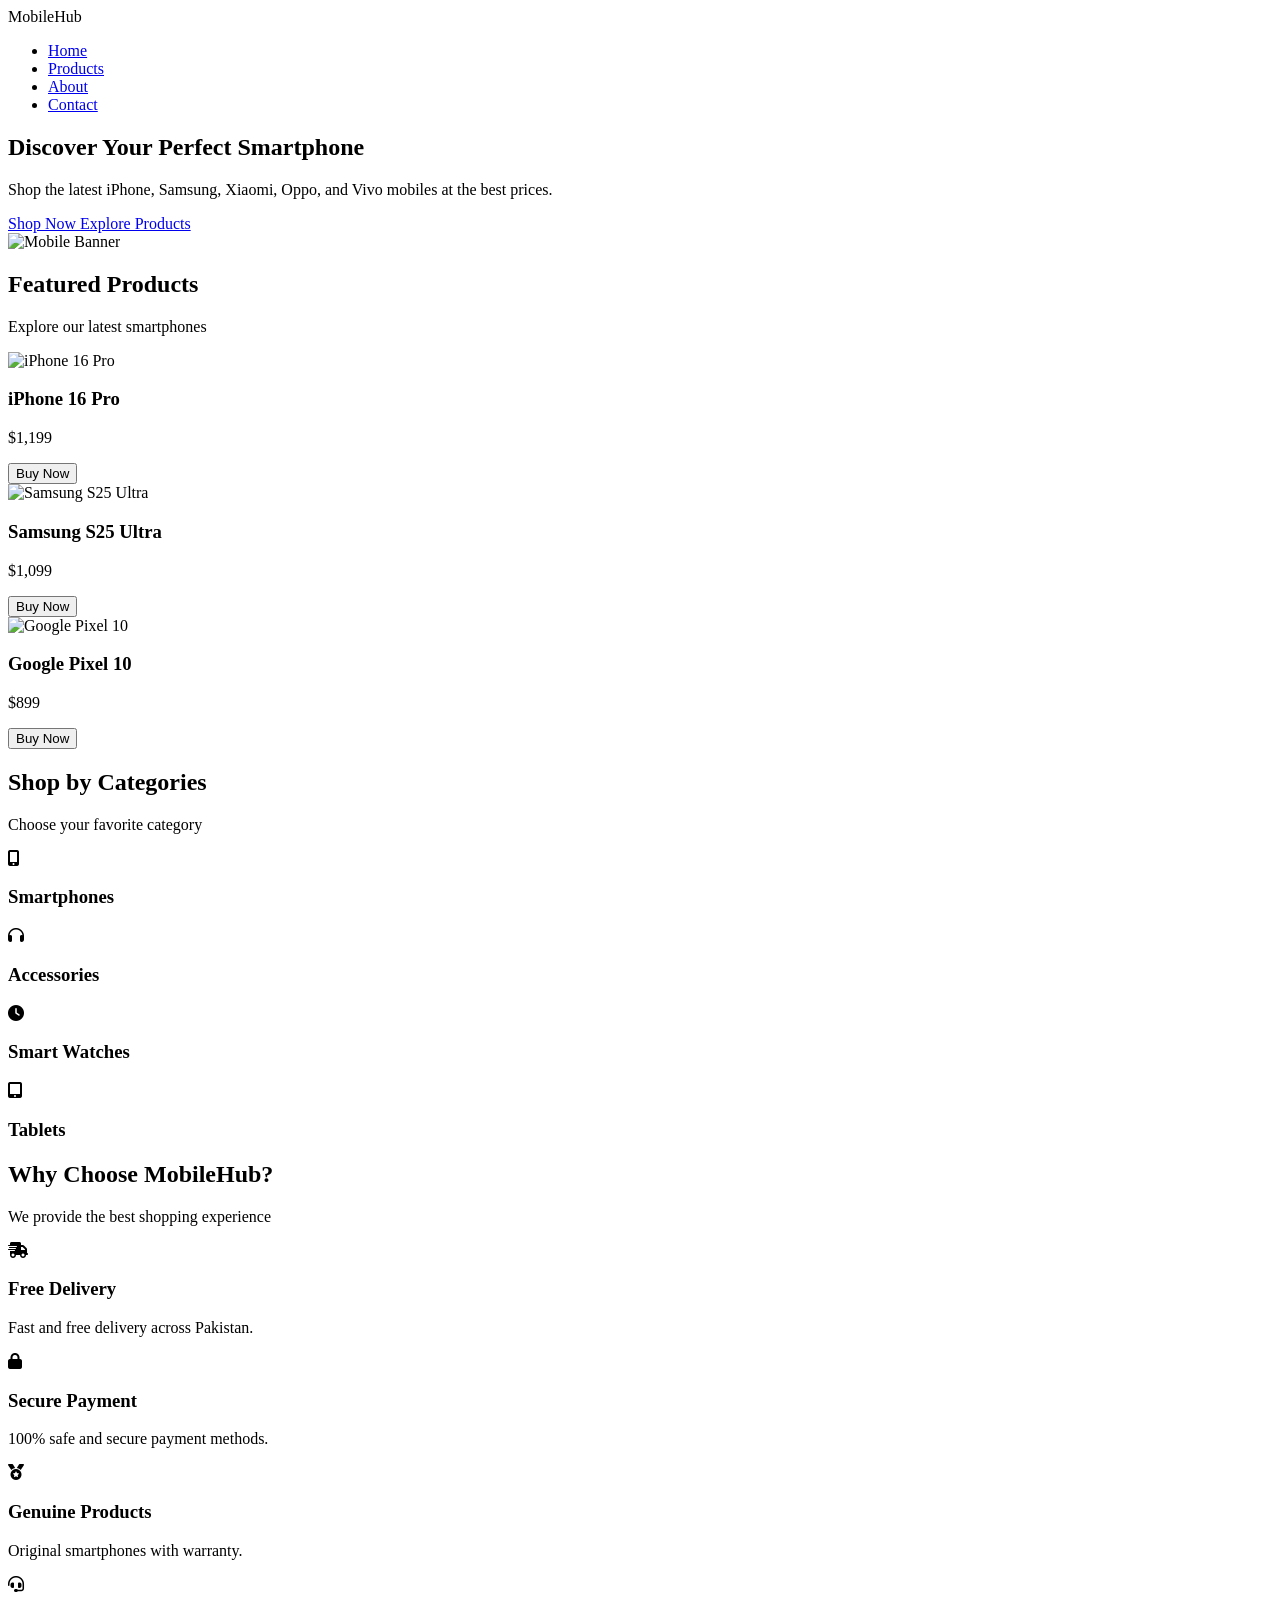
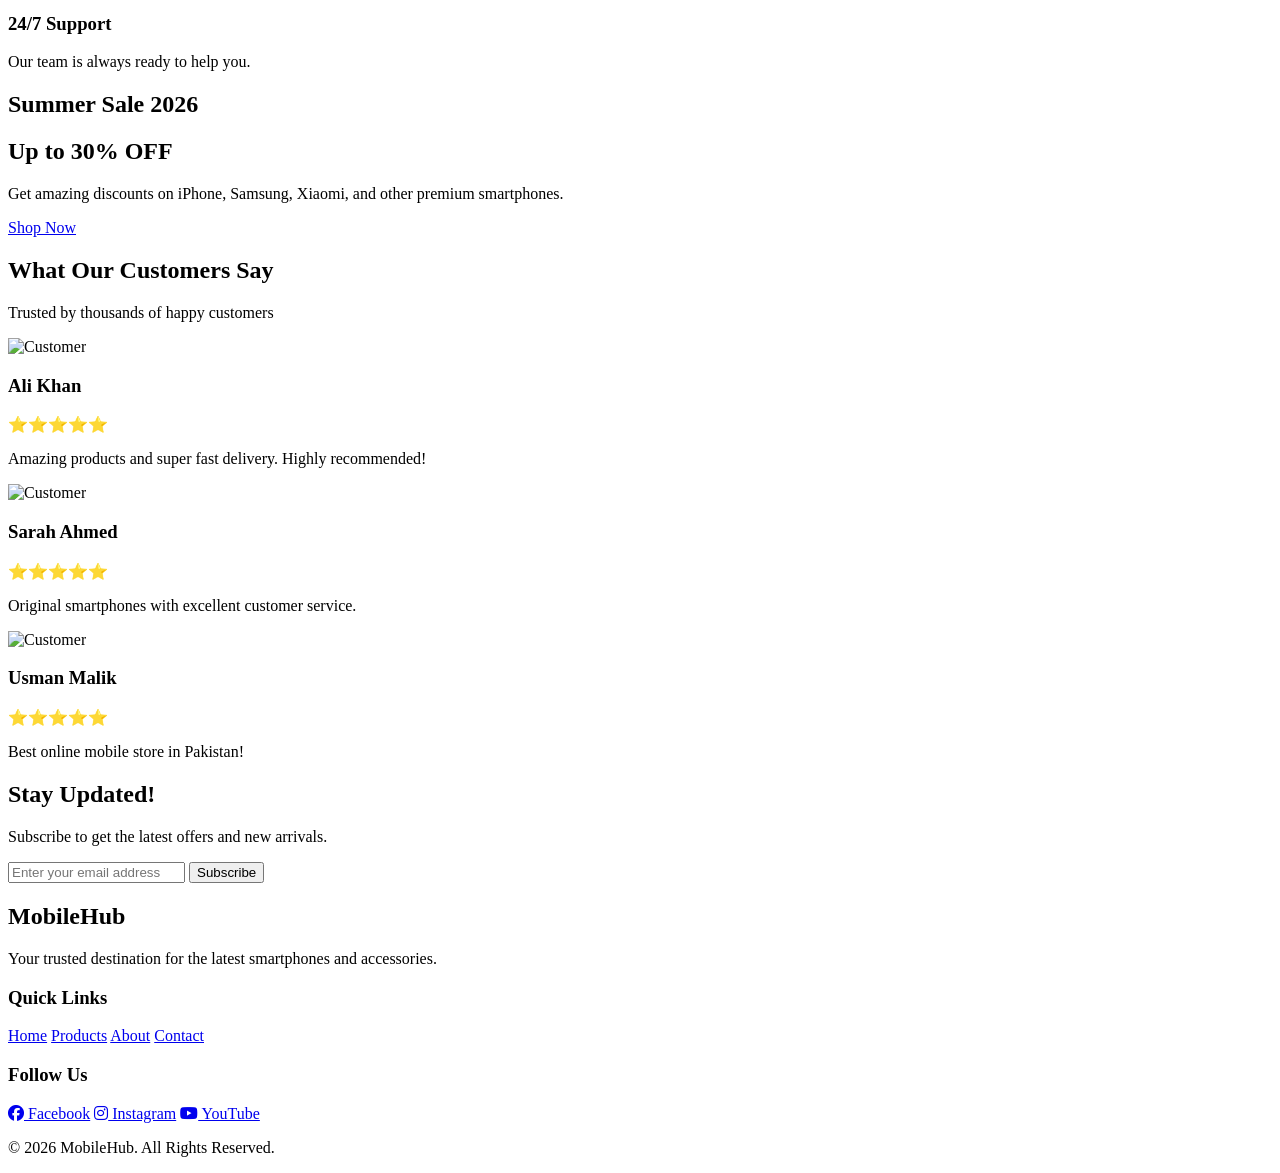
==== index.html @ 8aa6b55c "index index" ====
<!DOCTYPE html>
<html lang="en">

    <head>
        <meta charset="UTF-8">
        <meta name="viewport" content="width=device-width, initial-scale=1.0">
        <title>MobileHub</title>

        <link rel="stylesheet" href="style.css">

        <link rel="stylesheet"
            href="https://cdnjs.cloudflare.com/ajax/libs/font-awesome/6.7.2/css/all.min.css">
    </head>

    <body>

        <!-- Navbar -->
        <header>

            <nav class="navbar">

                <div class="logo">
                    MobileHub
                </div>

                <ul class="nav-links">

                    <li><a href="index.html">Home</a></li>
                    <li><a href="products.html">Products</a></li>
                    <li><a href="about.html">About</a></li>
                    <li><a href="contact.html">Contact</a></li>

                </ul>

            </nav>

        </header>

        <!-- ================= HERO SECTION ================= -->

        <section class="hero">

            <div class="hero-content">

                <h1>
                    Discover Your Perfect Smartphone
                </h1>

                <p>
                    Shop the latest iPhone, Samsung, Xiaomi, Oppo,
                    and Vivo mobiles at the best prices.
                </p>

                <div class="hero-buttons">

                    <a href="products.html" class="btn">
                        Shop Now
                    </a>

                    <a href="#featured" class="btn-outline">
                        Explore Products
                    </a>

                </div>

            </div>

            <div class="hero-image">

                <img src="mobile.jpeg"
                    alt="Mobile Banner">

            </div>

        </section>

        <!-- ================= FEATURED PRODUCTS ================= -->

        <section id="featured" class="featured-products">

            <div class="section-title">
                <h2>Featured Products</h2>
                <p>Explore our latest smartphones</p>
            </div>

            <div class="product-container">

                <!-- Product 1 -->
                <div class="product-card">

                    <img src="iphon.jpeg" alt="iPhone 16 Pro">

                    <h3>iPhone 16 Pro</h3>

                    <p class="price">$1,199</p>

                    <button class="buy-btn">
                        Buy Now
                    </button>

                </div>

                <!-- Product 2 -->
                <div class="product-card">

                    <img src="sam.jpeg" alt="Samsung S25 Ultra">

                    <h3>Samsung S25 Ultra</h3>

                    <p class="price">$1,099</p>

                    <button class="buy-btn">
                        Buy Now
                    </button>

                </div>

                <!-- Product 3 -->
                <div class="product-card">

                    <img src="googl.jpeg" alt="Google Pixel 10">

                    <h3>Google Pixel 10</h3>

                    <p class="price">$899</p>

                    <button class="buy-btn">
                        Buy Now
                    </button>

                </div>

            </div>

        </section>
        <!-- ================= CATEGORIES ================= -->

        <section class="categories">

            <div class="section-title">
                <h2>Shop by Categories</h2>
                <p>Choose your favorite category</p>
            </div>

            <div class="category-container">

                <div class="category-card">
                    <i class="fas fa-mobile-alt"></i>
                    <h3>Smartphones</h3>
                </div>

                <div class="category-card">
                    <i class="fas fa-headphones"></i>
                    <h3>Accessories</h3>
                </div>

                <div class="category-card">
                    <i class="fas fa-clock"></i>
                    <h3>Smart Watches</h3>
                </div>

                <div class="category-card">
                    <i class="fas fa-tablet-alt"></i>
                    <h3>Tablets</h3>
                </div>

            </div>

        </section>

        <!-- ================= WHY CHOOSE US ================= -->

        <section class="why-us">

            <div class="section-title">
                <h2>Why Choose MobileHub?</h2>
                <p>We provide the best shopping experience</p>
            </div>

            <div class="why-container">

                <div class="why-card">
                    <i class="fas fa-shipping-fast"></i>
                    <h3>Free Delivery</h3>
                    <p>Fast and free delivery across Pakistan.</p>
                </div>

                <div class="why-card">
                    <i class="fas fa-lock"></i>
                    <h3>Secure Payment</h3>
                    <p>100% safe and secure payment methods.</p>
                </div>

                <div class="why-card">
                    <i class="fas fa-medal"></i>
                    <h3>Genuine Products</h3>
                    <p>Original smartphones with warranty.</p>
                </div>

                <div class="why-card">
                    <i class="fas fa-headset"></i>
                    <h3>24/7 Support</h3>
                    <p>Our team is always ready to help you.</p>
                </div>

            </div>

        </section>
        <!-- ================= SPECIAL OFFER ================= -->

        <section class="offer">

            <div class="offer-content">

                <h2>Summer Sale 2026</h2>

                <h1>Up to 30% OFF</h1>

                <p>
                    Get amazing discounts on iPhone, Samsung,
                    Xiaomi, and other premium smartphones.
                </p>

                <a href="products.html" class="offer-btn">
                    Shop Now
                </a>

            </div>

        </section>
        <!-- ================= CUSTOMER REVIEWS ================= -->

        <section class="reviews">

            <div class="section-title">
                <h2>What Our Customers Say</h2>
                <p>Trusted by thousands of happy customers</p>
            </div>

            <div class="review-container">

                <div class="review-card">

                    <img src="images/user1.jpg" alt="Customer">

                    <h3>Ali Khan</h3>

                    <div class="stars">
                        ⭐⭐⭐⭐⭐
                    </div>

                    <p>
                        Amazing products and super fast delivery.
                        Highly recommended!
                    </p>

                </div>

                <div class="review-card">

                    <img src="images/user2.jpg" alt="Customer">

                    <h3>Sarah Ahmed</h3>

                    <div class="stars">
                        ⭐⭐⭐⭐⭐
                    </div>

                    <p>
                        Original smartphones with excellent customer service.
                    </p>

                </div>

                <div class="review-card">

                    <img src="images/user3.jpg" alt="Customer">

                    <h3>Usman Malik</h3>

                    <div class="stars">
                        ⭐⭐⭐⭐⭐
                    </div>

                    <p>
                        Best online mobile store in Pakistan!
                    </p>

                </div>

            </div>

        </section>

        <!-- ================= NEWSLETTER ================= -->

        <section class="newsletter">

            <h2>Stay Updated!</h2>

            <p>
                Subscribe to get the latest offers and new arrivals.
            </p>

            <div class="newsletter-box">

                <input
                    type="email"
                    placeholder="Enter your email address">

                <button>
                    Subscribe
                </button>

            </div>

        </section>

        <!-- ================= FOOTER ================= -->

        <footer class="footer">

            <div class="footer-container">

                <div class="footer-box">

                    <h2>MobileHub</h2>

                    <p>
                        Your trusted destination for the latest
                        smartphones and accessories.
                    </p>

                </div>

                <div class="footer-box">

                    <h3>Quick Links</h3>

                    <a href="#">Home</a>
                    <a href="#">Products</a>
                    <a href="#">About</a>
                    <a href="#">Contact</a>

                </div>

                <div class="footer-box">

                    <h3>Follow Us</h3>

                    <a href="#"><i class="fab fa-facebook"></i> Facebook</a>

                    <a href="#"><i class="fab fa-instagram"></i> Instagram</a>

                    <a href="#"><i class="fab fa-youtube"></i> YouTube</a>

                </div>

            </div>

            <div class="footer-bottom">

                <p>
                    © 2026 MobileHub. All Rights Reserved.
                </p>

            </div>

        </footer>
        <!-- Footer -->
      

    </body>
</html>
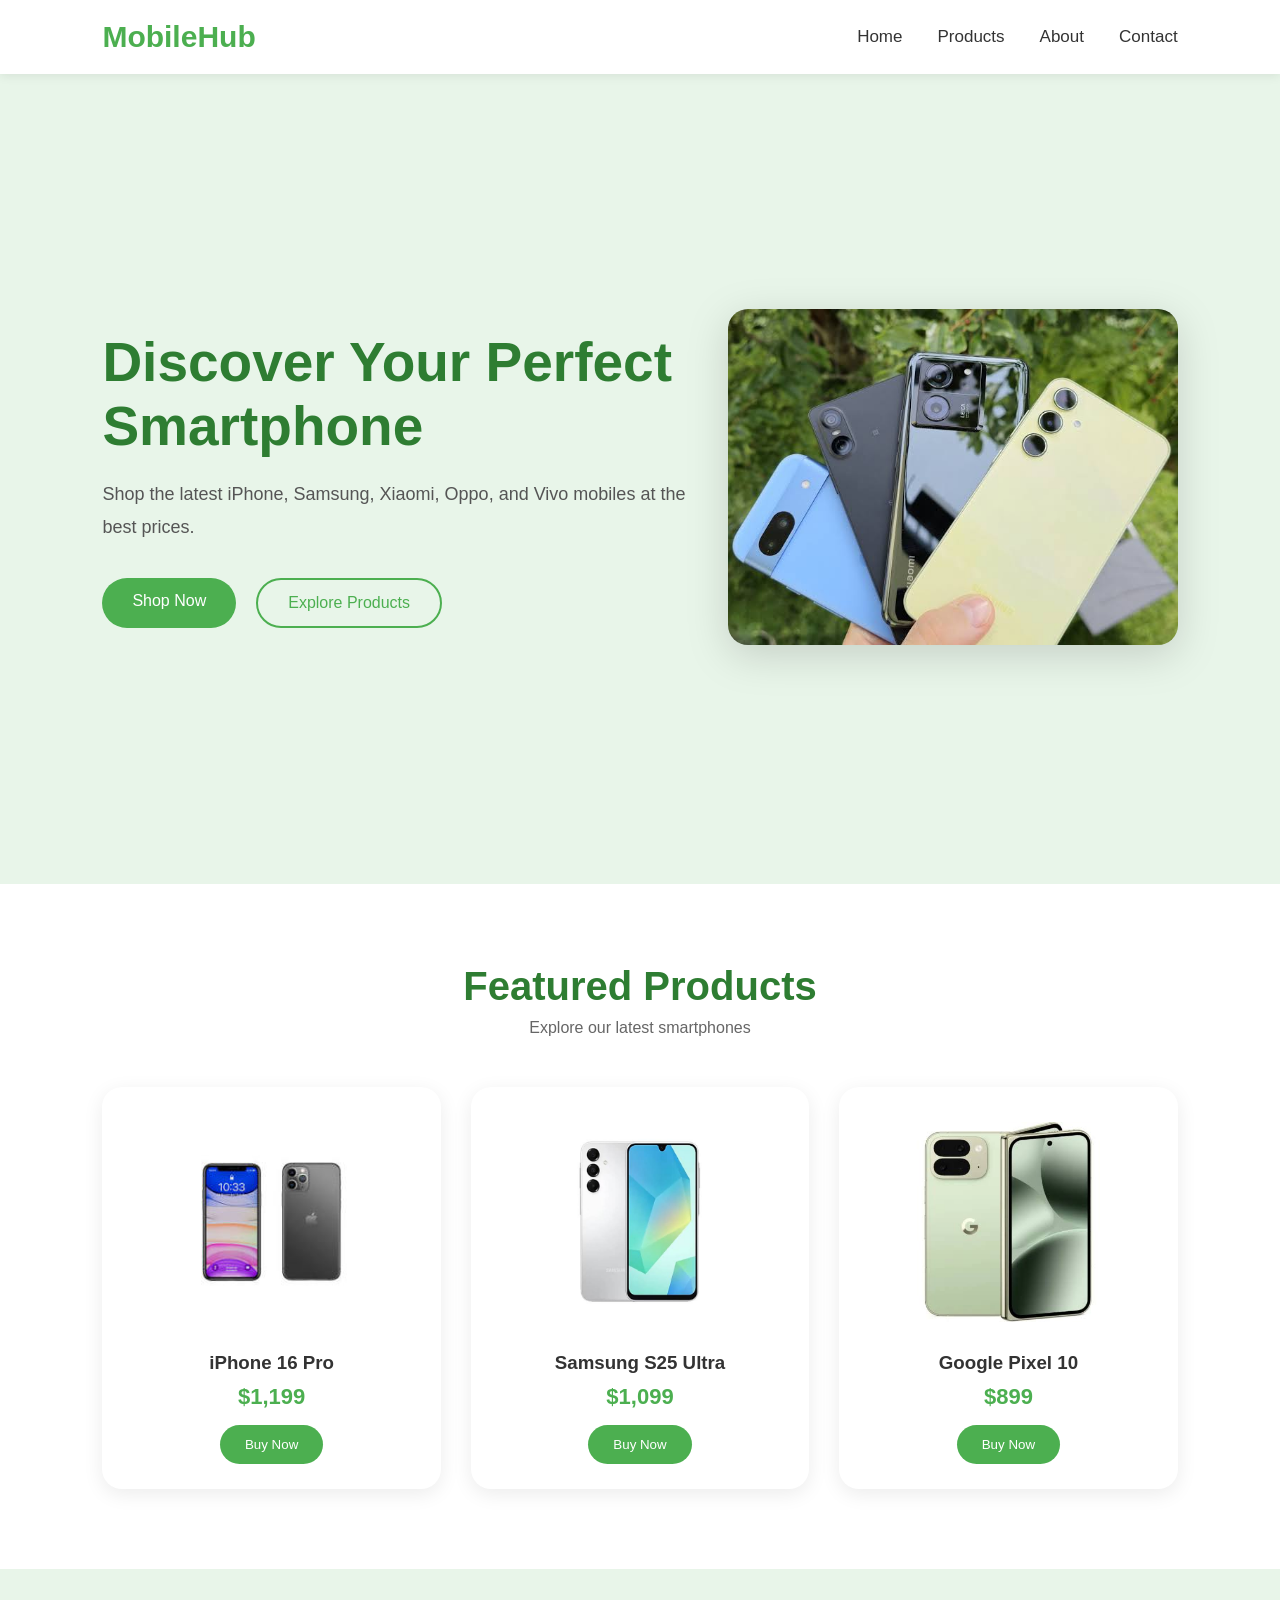
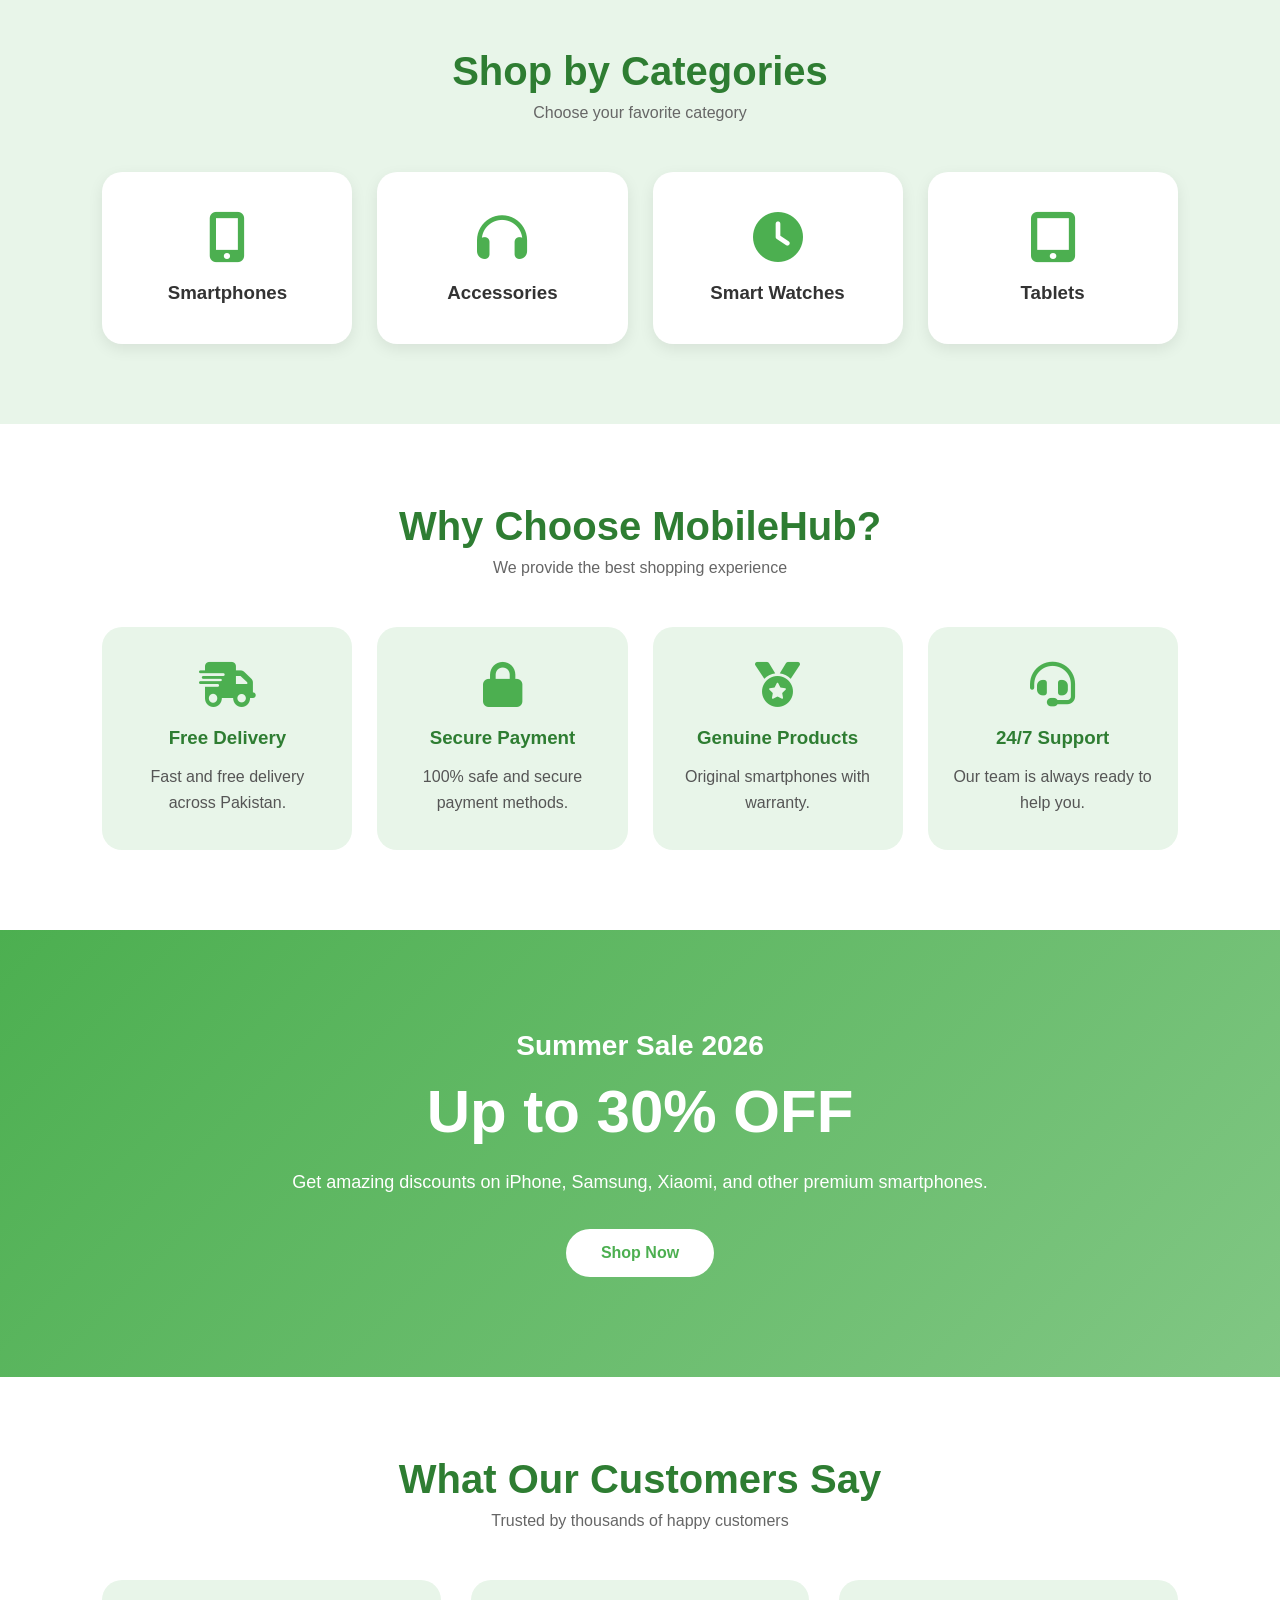
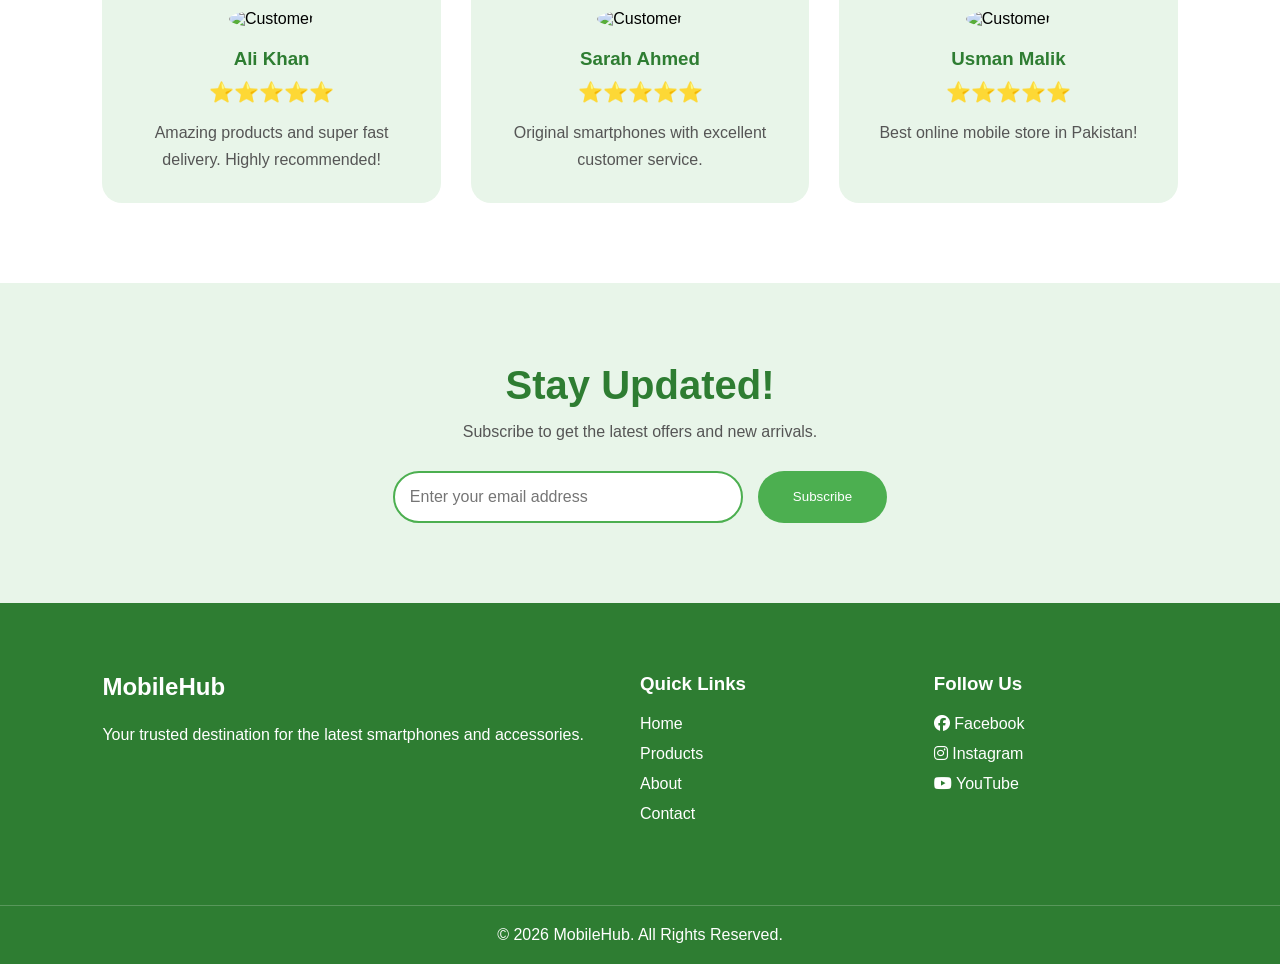
==== commit e9d6318f: "update" ====
--- a/index.html
+++ b/index.html
@@ -67,7 +67,7 @@
 
             <div class="hero-image">
 
-                <img src="mobile.jpeg"
+                <img src="diffmobil.jpeg"
                     alt="Mobile Banner">
 
             </div>
@@ -371,4 +371,4 @@
       
 
     </body>
-</html>+</html>
--- a/style.css
+++ b/style.css
@@ -0,0 +1,691 @@
+/* ===== NAVBAR ===== */
+
+*{
+    margin:0;
+    padding:0;
+    box-sizing:border-box;
+    font-family:'Poppins', sans-serif;
+}
+
+body{
+    background:#ffffff;
+}
+
+.navbar{
+    display:flex;
+    justify-content:space-between;
+    align-items:center;
+    padding:20px 8%;
+    background:#ffffff;
+    box-shadow:0 2px 10px rgba(0,0,0,0.08);
+}
+
+.logo{
+    font-size:30px;
+    font-weight:700;
+    color:#4CAF50;
+}
+
+.nav-links{
+    display:flex;
+    list-style:none;
+    gap:35px;
+}
+
+.nav-links a{
+    text-decoration:none;
+    color:#333;
+    font-size:17px;
+    font-weight:500;
+    transition:0.3s;
+}
+
+.nav-links a:hover{
+    color:#4CAF50;
+}
+
+/* ================= HERO SECTION ================= */
+
+.hero{
+    min-height:90vh;
+    display:flex;
+    justify-content:space-between;
+    align-items:center;
+    padding:80px 8%;
+    background:#E8F5E9;
+}
+
+.hero-content{
+    flex:1;
+}
+
+.hero-content h1{
+    font-size:55px;
+    color:#2E7D32;
+    margin-bottom:20px;
+}
+
+.hero-content p{
+    font-size:18px;
+    color:#555;
+    line-height:1.8;
+    max-width:600px;
+}
+
+.hero-buttons{
+    margin-top:35px;
+    display:flex;
+    gap:20px;
+}
+
+.btn{
+    background:#4CAF50;
+    color:white;
+    padding:14px 30px;
+    text-decoration:none;
+    border-radius:30px;
+    transition:0.3s;
+}
+
+.btn:hover{
+    background:#2E7D32;
+}
+
+.btn-outline{
+    border:2px solid #4CAF50;
+    color:#4CAF50;
+    padding:14px 30px;
+    text-decoration:none;
+    border-radius:30px;
+    transition:0.3s;
+}
+
+.btn-outline:hover{
+    background:#4CAF50;
+    color:white;
+}
+
+.hero-image img{
+    width:450px;
+    max-width:100%;
+}
+
+/* ================= FEATURED PRODUCTS ================= */
+
+.featured-products{
+    padding:80px 8%;
+    background:#ffffff;
+}
+
+.section-title{
+    text-align:center;
+    margin-bottom:50px;
+}
+
+.section-title h2{
+    font-size:40px;
+    color:#2E7D32;
+}
+
+.section-title p{
+    color:#666;
+    margin-top:10px;
+}
+
+.product-container{
+    display:grid;
+    grid-template-columns:repeat(3,1fr);
+    gap:30px;
+}
+
+.product-card{
+    background:#fff;
+    border-radius:20px;
+    padding:25px;
+    text-align:center;
+    box-shadow:0 5px 20px rgba(0,0,0,0.08);
+    transition:0.3s;
+}
+
+.product-card:hover{
+    transform:translateY(-10px);
+}
+
+.product-card img{
+    width:200px;
+    height:220px;
+    object-fit:contain;
+}
+
+.product-card h3{
+    margin:20px 0 10px;
+    color:#333;
+}
+
+.price{
+    font-size:22px;
+    font-weight:bold;
+    color:#4CAF50;
+}
+
+.buy-btn{
+    margin-top:15px;
+    background:#4CAF50;
+    color:white;
+    border:none;
+    padding:12px 25px;
+    border-radius:30px;
+    cursor:pointer;
+    transition:0.3s;
+}
+
+.buy-btn:hover{
+    background:#2E7D32;
+}
+/* ================= CATEGORIES ================= */
+
+.categories{
+    padding:80px 8%;
+    background:#E8F5E9;
+}
+
+.category-container{
+    display:grid;
+    grid-template-columns:repeat(4,1fr);
+    gap:25px;
+    margin-top:50px;
+}
+
+.category-card{
+    background:white;
+    padding:40px 20px;
+    text-align:center;
+    border-radius:20px;
+    box-shadow:0 5px 15px rgba(0,0,0,0.08);
+    transition:0.3s;
+    cursor:pointer;
+}
+
+.category-card:hover{
+    transform:translateY(-10px);
+}
+
+.category-card i{
+    font-size:50px;
+    color:#4CAF50;
+    margin-bottom:20px;
+}
+
+.category-card h3{
+    color:#333;
+}
+
+/* ================= WHY CHOOSE US ================= */
+
+.why-us{
+    padding:80px 8%;
+    background:#ffffff;
+}
+
+.why-container{
+    display:grid;
+    grid-template-columns:repeat(4,1fr);
+    gap:25px;
+    margin-top:50px;
+}
+
+.why-card{
+    background:#E8F5E9;
+    padding:35px 25px;
+    text-align:center;
+    border-radius:20px;
+    transition:0.3s;
+}
+
+.why-card:hover{
+    transform:translateY(-8px);
+    box-shadow:0 10px 20px rgba(0,0,0,0.1);
+}
+
+.why-card i{
+    font-size:45px;
+    color:#4CAF50;
+    margin-bottom:20px;
+}
+
+.why-card h3{
+    color:#2E7D32;
+    margin-bottom:15px;
+}
+
+.why-card p{
+    color:#555;
+    line-height:1.6;
+}
+/* ================= SPECIAL OFFER ================= */
+
+.offer{
+    padding:100px 8%;
+    background:linear-gradient(
+        135deg,
+        #4CAF50,
+        #81C784
+    );
+    text-align:center;
+    color:white;
+}
+
+.offer-content h2{
+    font-size:28px;
+    margin-bottom:15px;
+}
+
+.offer-content h1{
+    font-size:60px;
+    margin-bottom:20px;
+}
+
+.offer-content p{
+    font-size:18px;
+    max-width:700px;
+    margin:0 auto 30px;
+    line-height:1.8;
+}
+
+.offer-btn{
+    display:inline-block;
+    padding:15px 35px;
+    background:white;
+    color:#4CAF50;
+    text-decoration:none;
+    border-radius:50px;
+    font-weight:bold;
+    transition:0.3s;
+}
+
+.offer-btn:hover{
+    background:#E8F5E9;
+    transform:translateY(-3px);
+}
+
+/* ================= CUSTOMER REVIEWS ================= */
+
+.reviews{
+    padding:80px 8%;
+    background:#ffffff;
+}
+
+.review-container{
+    display:grid;
+    grid-template-columns:repeat(3,1fr);
+    gap:30px;
+    margin-top:50px;
+}
+
+.review-card{
+    background:#E8F5E9;
+    padding:30px;
+    text-align:center;
+    border-radius:20px;
+    transition:0.3s;
+}
+
+.review-card:hover{
+    transform:translateY(-10px);
+    box-shadow:0 10px 25px rgba(0,0,0,0.1);
+}
+
+.review-card img{
+    width:90px;
+    height:90px;
+    border-radius:50%;
+    object-fit:cover;
+    margin-bottom:20px;
+}
+
+.review-card h3{
+    color:#2E7D32;
+    margin-bottom:10px;
+}
+
+.stars{
+    font-size:20px;
+    margin-bottom:15px;
+}
+
+.review-card p{
+    color:#555;
+    line-height:1.7;
+}
+/* ================= NEWSLETTER ================= */
+
+.newsletter{
+    background:#E8F5E9;
+    padding:80px 8%;
+    text-align:center;
+}
+
+.newsletter h2{
+    font-size:40px;
+    color:#2E7D32;
+    margin-bottom:15px;
+}
+
+.newsletter p{
+    color:#555;
+    margin-bottom:30px;
+}
+
+.newsletter-box{
+    display:flex;
+    justify-content:center;
+    gap:15px;
+    flex-wrap:wrap;
+}
+
+.newsletter-box input{
+    width:350px;
+    padding:15px;
+    border:2px solid #4CAF50;
+    border-radius:50px;
+    outline:none;
+    font-size:16px;
+}
+
+.newsletter-box button{
+    padding:15px 35px;
+    background:#4CAF50;
+    color:white;
+    border:none;
+    border-radius:50px;
+    cursor:pointer;
+    transition:0.3s;
+}
+
+.newsletter-box button:hover{
+    background:#2E7D32;
+}
+/* ================= FOOTER ================= */
+
+.footer{
+    background:#2E7D32;
+    color:white;
+}
+
+.footer-container{
+    display:grid;
+    grid-template-columns:2fr 1fr 1fr;
+    gap:50px;
+    padding:70px 8%;
+}
+
+.footer-box h2,
+.footer-box h3{
+    margin-bottom:20px;
+}
+
+.footer-box p{
+    line-height:1.8;
+}
+
+.footer-box a{
+    display:block;
+    color:white;
+    text-decoration:none;
+    margin-bottom:12px;
+    transition:0.3s;
+}
+
+.footer-box a:hover{
+    color:#C8E6C9;
+}
+
+.footer-bottom{
+    text-align:center;
+    padding:20px;
+    border-top:1px solid rgba(255,255,255,0.2);
+}
+/* ================= EXTRA IMPROVEMENTS ================= */
+
+html{
+    scroll-behavior: smooth;
+}
+
+.navbar{
+    position: sticky;
+    top: 0;
+    z-index: 1000;
+}
+
+.hero-image img{
+    border-radius: 20px;
+    filter: drop-shadow(0 10px 20px rgba(0,0,0,0.15));
+}
+
+.product-card img{
+    margin: auto;
+    display: block;
+}
+
+
+/* ================= RESPONSIVE DESIGN ================= */
+
+@media (max-width: 992px){
+
+    .product-container,
+    .review-container{
+        grid-template-columns: repeat(2,1fr);
+    }
+
+    .category-container,
+    .why-container{
+        grid-template-columns: repeat(2,1fr);
+    }
+
+    .footer-container{
+        grid-template-columns: 1fr 1fr;
+    }
+}
+
+
+@media (max-width: 768px){
+
+    .navbar{
+        flex-direction: column;
+        gap: 20px;
+    }
+
+    .nav-links{
+        flex-wrap: wrap;
+        justify-content: center;
+    }
+
+    .hero{
+        flex-direction: column;
+        text-align: center;
+    }
+
+    .hero-content h1{
+        font-size: 40px;
+    }
+
+    .hero-buttons{
+        justify-content: center;
+        flex-wrap: wrap;
+    }
+
+    .product-container,
+    .category-container,
+    .why-container,
+    .review-container,
+    .footer-container{
+        grid-template-columns: 1fr;
+    }
+
+    .offer-content h1{
+        font-size: 42px;
+    }
+
+    .newsletter-box{
+        flex-direction: column;
+        align-items: center;
+    }
+
+    .newsletter-box input{
+        width: 100%;
+        max-width: 350px;
+    }
+}
+
+
+@media (max-width: 480px){
+
+    .logo{
+        font-size: 24px;
+    }
+
+    .hero-content h1{
+        font-size: 32px;
+    }
+
+    .section-title h2,
+    .newsletter h2{
+        font-size: 30px;
+    }
+
+    .offer-content h1{
+        font-size: 34px;
+    }
+
+}
+/* ================= PAGE BANNER ================= */
+
+.page-banner{
+    background:#E8F5E9;
+    text-align:center;
+    padding:100px 20px;
+}
+
+.page-banner h1{
+    font-size:55px;
+    color:#2E7D32;
+}
+
+.page-banner p{
+    margin-top:15px;
+    color:#666;
+}
+
+
+/* ================= ABOUT PAGE ================= */
+
+.about-page{
+    padding:80px 8%;
+}
+
+.about-content{
+    display:flex;
+    align-items:center;
+    justify-content:space-between;
+    gap:60px;
+}
+
+.about-text{
+    flex:1;
+}
+
+.about-text h2{
+    font-size:40px;
+    color:#2E7D32;
+    margin-bottom:20px;
+}
+
+.about-text p{
+    line-height:1.8;
+    color:#555;
+    margin-bottom:20px;
+}
+
+.about-image{
+    flex:1;
+}
+
+.about-image img{
+    width:100%;
+    border-radius:20px;
+}
+/* ================= CONTACT PAGE ================= */
+
+.contact-section{
+    padding:80px 8%;
+    background:#ffffff;
+}
+
+.contact-container{
+    display:grid;
+    grid-template-columns:1fr 1fr;
+    gap:50px;
+}
+
+.contact-info h2{
+    color:#2E7D32;
+    font-size:40px;
+    margin-bottom:20px;
+}
+
+.contact-info p{
+    color:#555;
+    line-height:1.8;
+    margin-bottom:30px;
+}
+
+.info-box{
+    display:flex;
+    align-items:center;
+    gap:15px;
+    margin-bottom:25px;
+    font-size:18px;
+}
+
+.info-box i{
+    color:#4CAF50;
+    font-size:24px;
+}
+
+.contact-form{
+    background:#E8F5E9;
+    padding:40px;
+    border-radius:20px;
+}
+
+.contact-form form{
+    display:flex;
+    flex-direction:column;
+    gap:20px;
+}
+
+.contact-form input,
+.contact-form textarea{
+    padding:15px;
+    border:1px solid #ccc;
+    border-radius:10px;
+    outline:none;
+    font-size:16px;
+}
+
+.contact-form button{
+    background:#4CAF50;
+    color:white;
+    border:none;
+    padding:15px;
+    border-radius:50px;
+    cursor:pointer;
+    font-size:18px;
+    transition:0.3s;
+}
+
+.contact-form button:hover{
+    background:#2E7D32;
+}
+
+
